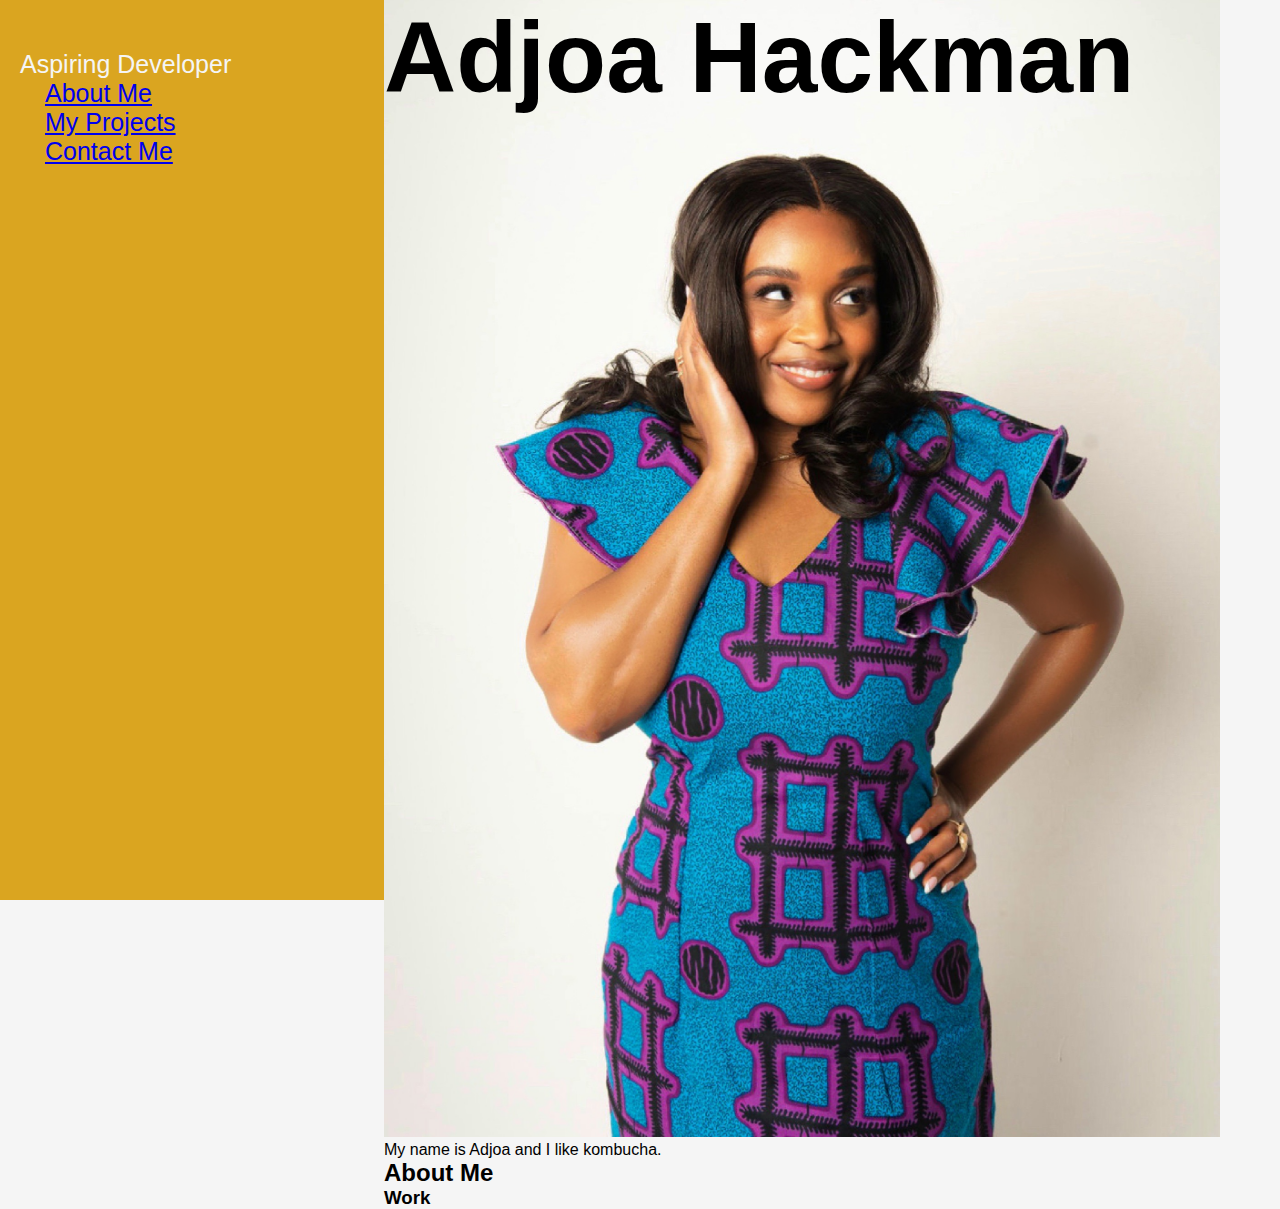
==== index.html @ 7cef0057 "draft homework portfolio" ====
<!DOCTYPE html>
<html lang="en">
<head>
    <meta charset="UTF-8">
    <meta name="viewport" content="width=device-width, initial-scale=1.0">
    <title>Adjoa's Portfolio</title>
    <link rel="stylesheet" href="./assets/styles.css"/>
</head>
<body>
    <header>
        <nav>
            <p>Aspiring Developer</p>
        <ul>
            <li><a href="#About Me">About Me</a></li>
            <li><a href="#My Projects">My Projects</a></li>
            <li><a href="#Contact Me">Contact Me</a></li>
        </ul>
        </nav>
    </header>
    
    <main>
        <section class="About-Me"> 
            <h1>
                <p class="name">Adjoa Hackman</p>
            </h1>
            <!-- <h2>About Me</h2>  -->
            <img src="./assets/2FEE48C8-8869-480A-A5DB-7E1A5E20402A.JPEG" alt="Profile Photo">
            <p> My name is Adjoa and I like kombucha.</p>
            <h2>About Me</h2>
            <h3>Work</h3>
        </section>
    </main>
    
    <footer>
        <h3></h3>
    </footer>
</body>
    </html>
---- assets/styles.css ----
* { 
    box-sizing: border-box;
    padding: 0;
    margin: 0;
    font-family: Impact, Haettenschweiler, 'Arial Narrow Bold', sans-serif;

}

body {
    background-color: whitesmoke;
    display: flex;
    color: black
}

header {
    padding: 20px;
    font-family: Impact, Haettenschweiler, 'Arial Narrow Bold', sans-serif;
    background-color: goldenrod;
    display: flex;
    flex-direction: column;
    align-items: start;
    position:fixed;
    top: 0%;
    left: 0%;
    height: 100%;
    width: 30%;
}

header h1 {
   font-size: 48px;
}

header nav {
   padding-top: 30px;
   float:right;
   font-family: Impact, Haettenschweiler, 'Arial Narrow Bold', sans-serif;
   font-size: 25px;
   color: whitesmoke;
    
}
header nav ul {
    list-style-type: none;
}

header nav ul li {
    margin-left: 25px;
    box-sizing: inherit;
    vertical-align: middle;
}

main img {
    position: center;
    width: 100%;
    z-index: 1;
}

main {
    display: flex;
    flex-direction:column;
    /* margin-left: 30%; */
    padding-left: 30%;
}

.name {
  position: absolute;
  z-index: 2;
  font-size: 100px;
}

.About-Me {
float: left;
font-family: Impact, Haettenschweiler, 'Arial Narrow Bold', sans-serif;

}


footer {
    text-align: center;
    padding: 30px;
    font-family: Impact, Haettenschweiler, 'Arial Narrow Bold', sans-serif;
    margin-bottom: auto;
}
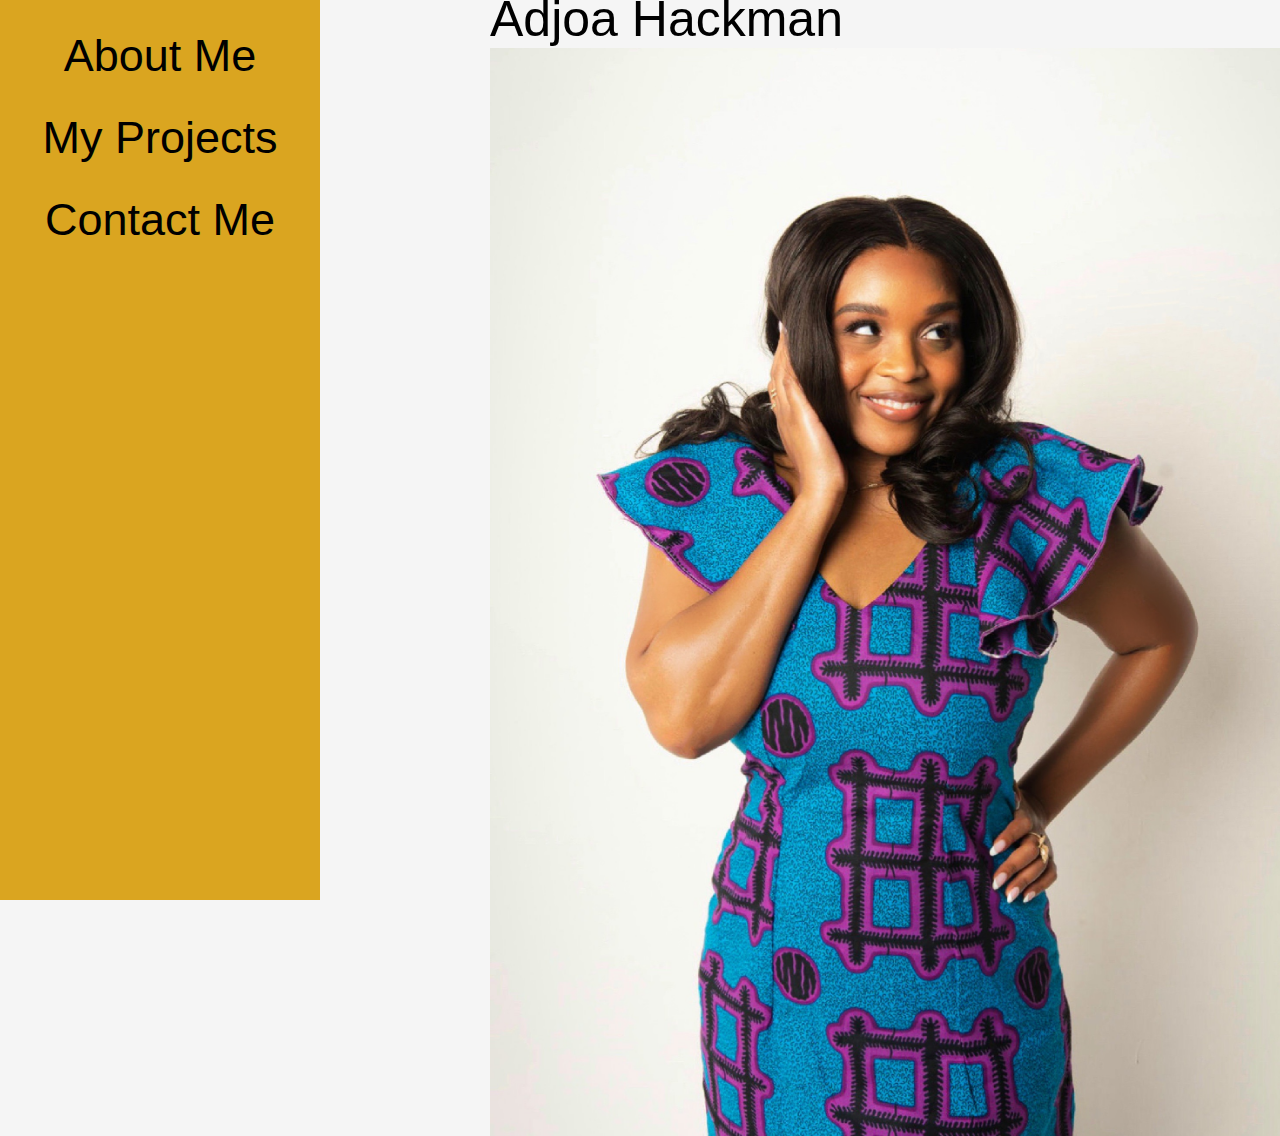
==== commit cb64cdd9: "pushing another draft of challenge 2" ====
--- a/index.html
+++ b/index.html
@@ -7,32 +7,26 @@
     <link rel="stylesheet" href="./assets/styles.css"/>
 </head>
 <body>
-    <header>
-        <nav>
-            <p>Aspiring Developer</p>
-        <ul>
-            <li><a href="#About Me">About Me</a></li>
-            <li><a href="#My Projects">My Projects</a></li>
-            <li><a href="#Contact Me">Contact Me</a></li>
-        </ul>
-        </nav>
-    </header>
+    <nav class="sidebar-nav">
+        <!-- <h1 class="sidebar"></h1> -->
+        <a href="#">About Me</a>
+        <a href="#">My Projects</a>
+        <a href="#">Contact Me</a>
+    
+    </nav>
     
     <main>
-        <section class="About-Me"> 
-            <h1>
-                <p class="name">Adjoa Hackman</p>
-            </h1>
-            <!-- <h2>About Me</h2>  -->
-            <img src="./assets/2FEE48C8-8869-480A-A5DB-7E1A5E20402A.JPEG" alt="Profile Photo">
+        <section id="Adjoa"> 
+            <p>Adjoa Hackman</p>
+            <!-- <p class="aspire">Aspiring Developer</p> -->
+            <img src="./assets/2FEE48C8-8869-480A-A5DB-7E1A5E20402A.JPEG" alt="Profile Photo" class="center-image">
+         <h1 class="About-Me"> About Me </h1> 
             <p> My name is Adjoa and I like kombucha.</p>
-            <h2>About Me</h2>
-            <h3>Work</h3>
+         <h2 class="Work"></h2>
         </section>
     </main>
-    
-    <footer>
-        <h3></h3>
+    <footer id="footer">
+        <p>Made with love and long hours by Adjoa</p>
     </footer>
 </body>
     </html>--- a/assets/styles.css
+++ b/assets/styles.css
@@ -2,81 +2,131 @@
     box-sizing: border-box;
     padding: 0;
     margin: 0;
-    font-family: Impact, Haettenschweiler, 'Arial Narrow Bold', sans-serif;
-
 }
 
 body {
     background-color: whitesmoke;
-    display: flex;
-    color: black
+    font-family: Impact, Haettenschweiler, 'Arial Narrow Bold', sans-serif;
+    color: black;
+    /* display: flex; */
+    width: 100%;
 }
 
-header {
+nav {
     padding: 20px;
-    font-family: Impact, Haettenschweiler, 'Arial Narrow Bold', sans-serif;
+    font-size: 45px;
     background-color: goldenrod;
-    display: flex;
-    flex-direction: column;
-    align-items: start;
+    /* flex-direction: column;
+    align-items: start; */
+    /* Learned this during tutoring session - aligning items from left to right and top to bottom */
     position:fixed;
+    text-align: center;
     top: 0%;
     left: 0%;
     height: 100%;
-    width: 30%;
+    width: 25%; 
+    z-index: 100  
 }
 
-header h1 {
-   font-size: 48px;
+.sidebar-nav {
+    margin: 0;
+    padding: 15px;
+    
 }
 
-header nav {
-   padding-top: 30px;
-   float:right;
-   font-family: Impact, Haettenschweiler, 'Arial Narrow Bold', sans-serif;
-   font-size: 25px;
-   color: whitesmoke;
-    
-}
-header nav ul {
+nav a {
+    /* display: block; */
+    padding: 15px;
+    text-decoration: none;
+    /* writing-mode:vertical-lr;
+    white-space: nowrap; */
+    justify-content:center;
+    display: list-item;
     list-style-type: none;
-}
-
-header nav ul li {
-    margin-left: 25px;
-    box-sizing: inherit;
-    vertical-align: middle;
-}
-
-main img {
-    position: center;
-    width: 100%;
-    z-index: 1;
-}
-
-main {
-    display: flex;
-    flex-direction:column;
-    /* margin-left: 30%; */
-    padding-left: 30%;
-}
-
-.name {
-  position: absolute;
-  z-index: 2;
-  font-size: 100px;
-}
-
-.About-Me {
-float: left;
-font-family: Impact, Haettenschweiler, 'Arial Narrow Bold', sans-serif;
+    color: black;
 
 }
 
+/* .sidebar-nav {
+    font-size: 35px;
+    font-family: Impact, Haettenschweiler, 'Arial Narrow Bold', sans-serif;
+    list-style-type:none;
+    vertical-align: middle;
+    white-space:nowrap;
+    text-align: justify;
+    box-sizing:inherit;
+    margin-left: 0px;
+    float: right;
+} */
+/* I just want to comment on how many times I went back and forth with the positioning, displays, lists, how to place the text in the way I wanted - I am literally typing this at 5am after being up for almost 24 hours. It needed to be fixed. The element that finally fixed the positioning of the text in the navigation bar was "display:list-item" */
 
-footer {
+main {
+    display: block;
+    /* flex-direction:column; */
+    margin-right: 30%;
+    /* padding-left: 30%; */
+    /* z-index: 100 */
+    /* width: 100vh; */
+}
+
+/* section {
+    margin-left: 30%;
+    text-align: center;
+
+}  */
+
+main section img {
+    position: absolute;
+    width:100%;
+    /* height: 100%; */
+    z-index: 2;
+}
+
+/* .center-image {
+    background-image: url(./2FEE48C8-8869-480A-A5DB-7E1A5E20402A.JPEG);
+    display:flex;
+    position: absolute;
+    /* background-position: center; */
+    /* z-index: index 1;
+} */ 
+
+#Adjoa {
+  position: absolute;
+  /* z-index: 1; */
+  font-size: 50px;
+  left: 500px;
+  margin: -10px;
+}
+
+/* p .aspire {
+    position:absolute;
+    left: 15px;
+    z-index: 2;
+    font-size: medium;
+} */
+
+.About-Me {
+    font-family: Impact, Haettenschweiler, 'Arial Narrow Bold', sans-serif;
+    width: 20%;
+    font-size: 40px;
+
+}
+
+/* section .About-Me h1 {
+    font-size: 60px;
+    padding-left: 50%;
+}
+
+section h2 {
+    font-size: 60px;
+}  */
+
+#footer {
     text-align: center;
     padding: 30px;
+    bottom: 0;
     font-family: Impact, Haettenschweiler, 'Arial Narrow Bold', sans-serif;
     margin-bottom: auto;
-}+    position: absolute;
+    /* clear: both; */
+} 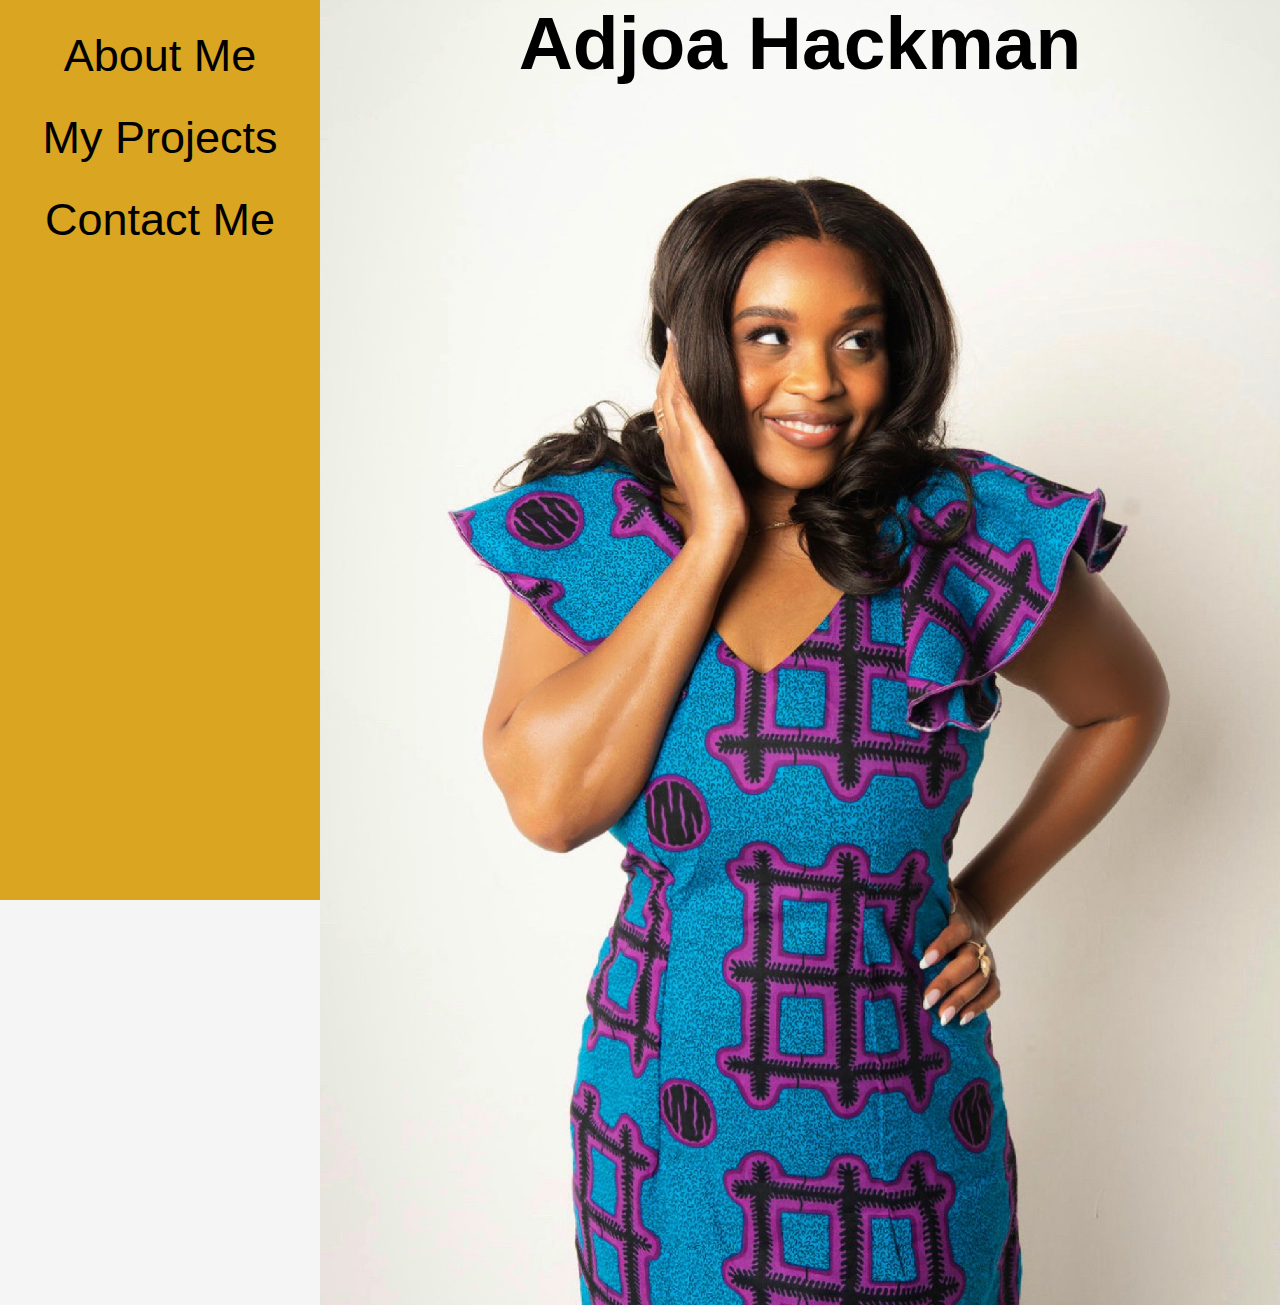
==== commit 96f02720: "pushing another draft with updates and help from amazing TA" ====
--- a/index.html
+++ b/index.html
@@ -16,14 +16,21 @@
     </nav>
     
     <main>
-        <section id="Adjoa"> 
+        <h1 id="Adjoa_header">Adjoa Hackman </h1>
+        <section id="Adjoa_image"></section>
+
+
+
+
+
+        <!-- <section id="Adjoa"> 
             <p>Adjoa Hackman</p>
-            <!-- <p class="aspire">Aspiring Developer</p> -->
+            <p class="aspire">Aspiring Developer</p>
             <img src="./assets/2FEE48C8-8869-480A-A5DB-7E1A5E20402A.JPEG" alt="Profile Photo" class="center-image">
          <h1 class="About-Me"> About Me </h1> 
             <p> My name is Adjoa and I like kombucha.</p>
          <h2 class="Work"></h2>
-        </section>
+        </section> -->
     </main>
     <footer id="footer">
         <p>Made with love and long hours by Adjoa</p>
--- a/assets/styles.css
+++ b/assets/styles.css
@@ -8,7 +8,8 @@
     background-color: whitesmoke;
     font-family: Impact, Haettenschweiler, 'Arial Narrow Bold', sans-serif;
     color: black;
-    /* display: flex; */
+    display: flex;
+    /* want to make the whole page horizontal so adding display flex to the body selector */
     width: 100%;
 }
 
@@ -61,12 +62,29 @@
 /* I just want to comment on how many times I went back and forth with the positioning, displays, lists, how to place the text in the way I wanted - I am literally typing this at 5am after being up for almost 24 hours. It needed to be fixed. The element that finally fixed the positioning of the text in the navigation bar was "display:list-item" */
 
 main {
-    display: block;
-    /* flex-direction:column; */
-    margin-right: 30%;
+    display: flex;
+    flex-direction:column;
+    margin-left: 25%;
+    align-items: center; 
+    /* we changed this the flex direction to colummn and aligning items in center because we want to view the image I will add horizontilly  */
     /* padding-left: 30%; */
     /* z-index: 100 */
-    /* width: 100vh; */
+    width: 100%;
+    position: relative;
+}
+
+#Adjoa_header {
+    position:absolute;
+    color: black;
+    font-size: 75px;
+}
+
+#Adjoa_image {
+    background-image: url("./2FEE48C8-8869-480A-A5DB-7E1A5E20402A.JPEG");
+    width: 100%;
+    height: auto;
+    aspect-ratio: 1838/2499;
+    background-size: cover;
 }
 
 /* section {
@@ -75,12 +93,12 @@
 
 }  */
 
-main section img {
+/* main section img {
     position: absolute;
     width:100%;
-    /* height: 100%; */
+    height: 100%;
     z-index: 2;
-}
+} */
 
 /* .center-image {
     background-image: url(./2FEE48C8-8869-480A-A5DB-7E1A5E20402A.JPEG);
@@ -90,13 +108,13 @@
     /* z-index: index 1;
 } */ 
 
-#Adjoa {
+/* #Adjoa {
   position: absolute;
-  /* z-index: 1; */
+  z-index: 1;
   font-size: 50px;
   left: 500px;
   margin: -10px;
-}
+} */
 
 /* p .aspire {
     position:absolute;
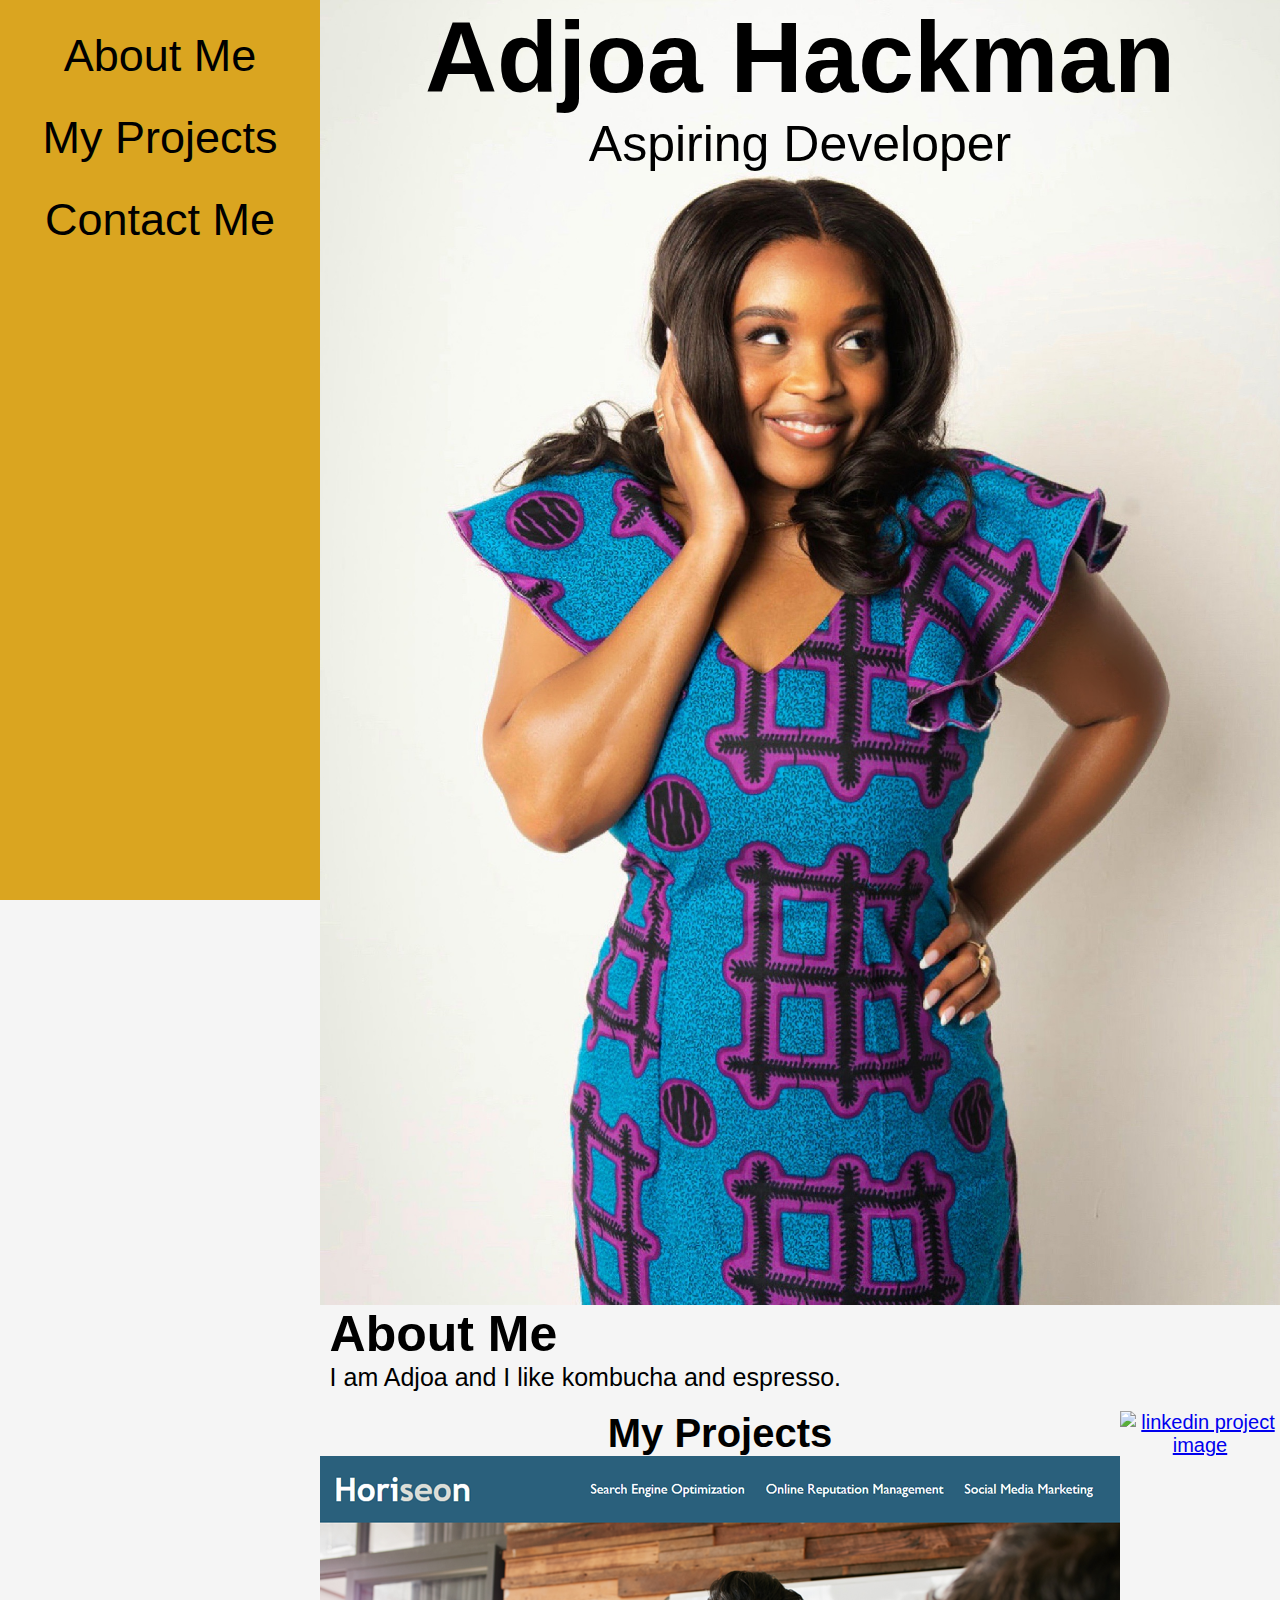
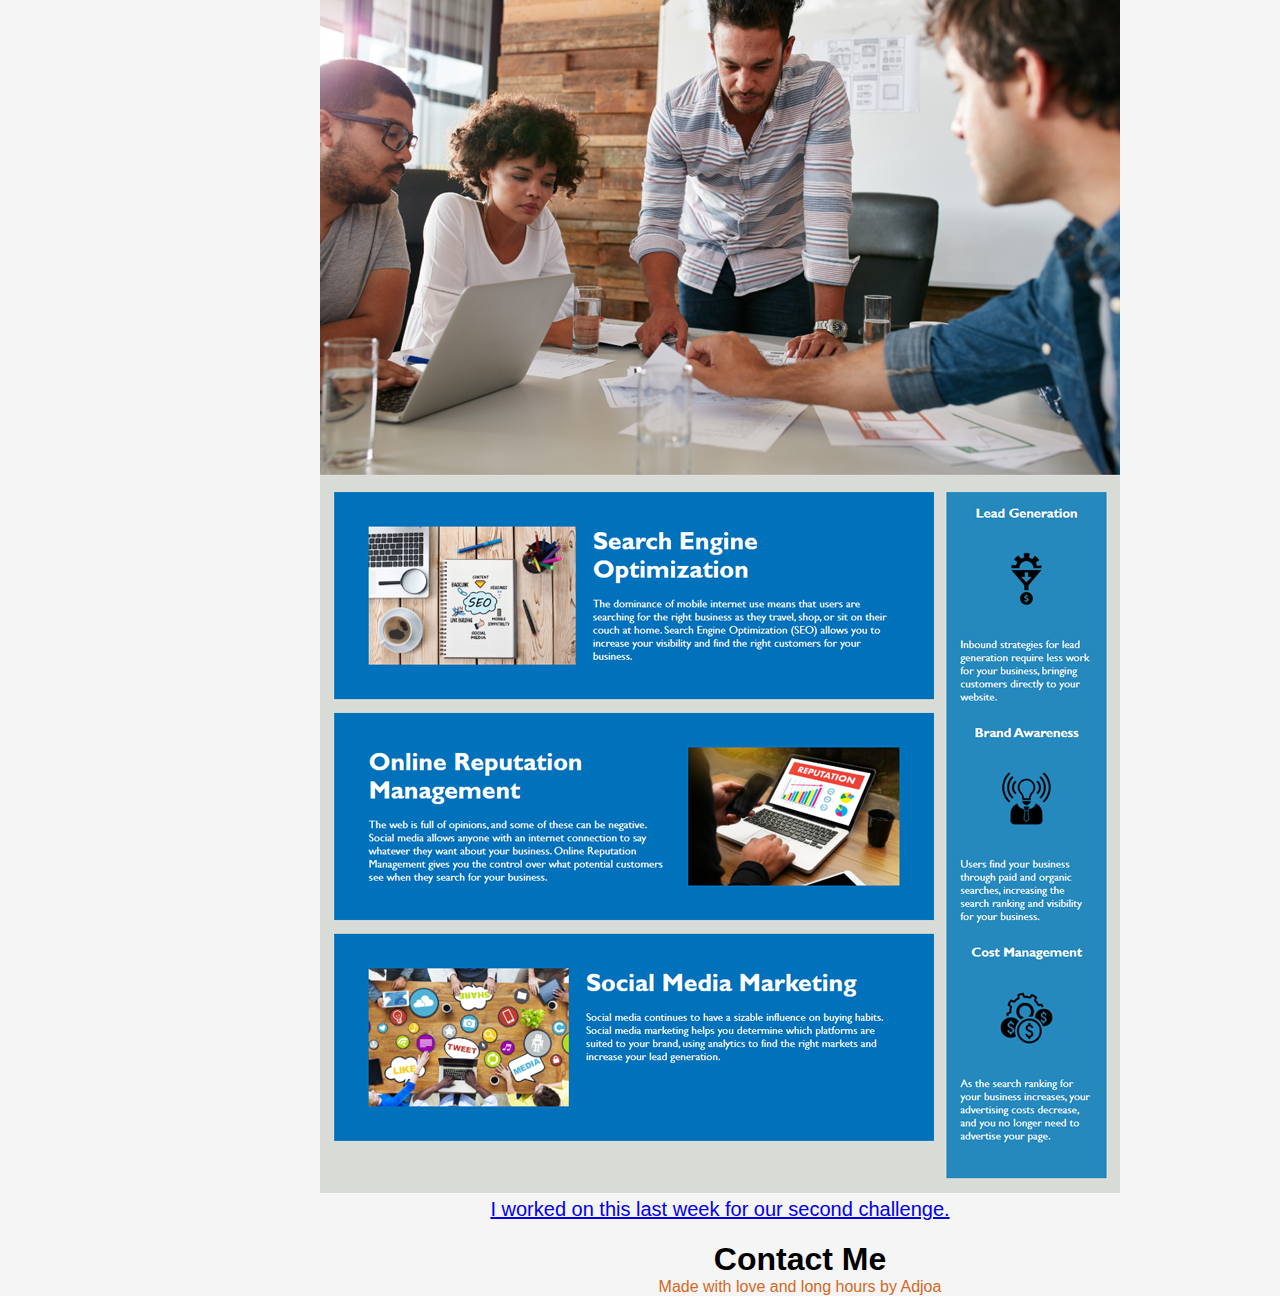
==== commit 2b360822: "pushing another draft with more changes" ====
--- a/index.html
+++ b/index.html
@@ -9,21 +9,43 @@
 <body>
     <nav class="sidebar-nav">
         <!-- <h1 class="sidebar"></h1> -->
-        <a href="#">About Me</a>
-        <a href="#">My Projects</a>
-        <a href="#">Contact Me</a>
+        <a href="#About-Me">About Me</a>
+        <a href="#My-Projects">My Projects</a>
+        <a href="#Contact-Me">Contact Me</a>
     
     </nav>
     
     <main>
-        <h1 id="Adjoa_header">Adjoa Hackman </h1>
-        <section id="Adjoa_image"></section>
+        <div id="Adjoa_header">
+            <h1>Adjoa Hackman </h1>
+            <p>Aspiring Developer</p>
+        </div>
+        <section id="Adjoa_image" alt="Profile image"></section>
+
+        <section id="About-Me">
+            <h1>About Me</h1>
+            <p>I am Adjoa and I like kombucha and espresso.</p>
+        </section>
+
+        <section id="My-Projects" class="grid-images">
+            <div>
+            <h1>My Projects</h1>
+            <figure>
+            <a href=" https://adjoahackman.github.io/hmtl-css-refactoring-project-1" target="_blank"><img src="./assets/01-html-css-git-homework-demo-image.png" alt="Horiseon Project"><figcaption>I worked on this last week for our second challenge.<figcaption> </a> 
+            </figure>
+            </div>
 
 
+            <a id="linkedin-skills" href="./assets/1618352867835.gif" alt="gif of one of my linkedin projects"><img src="./assets/1618352867835.gif" alt="linkedin project image"></a>
+        </section>
+
+        <section id="Contact-Me">
+            <h1>Contact Me</h1>
+            
 
 
-
-        <!-- <section id="Adjoa"> 
+        </section>
+         <!-- <section id="Adjoa"> 
             <p>Adjoa Hackman</p>
             <p class="aspire">Aspiring Developer</p>
             <img src="./assets/2FEE48C8-8869-480A-A5DB-7E1A5E20402A.JPEG" alt="Profile Photo" class="center-image">
@@ -31,9 +53,9 @@
             <p> My name is Adjoa and I like kombucha.</p>
          <h2 class="Work"></h2>
         </section> -->
+         <footer id="footer">
+            <p>Made with love and long hours by Adjoa</p>
+        </footer>
     </main>
-    <footer id="footer">
-        <p>Made with love and long hours by Adjoa</p>
-    </footer>
 </body>
     </html>--- a/assets/styles.css
+++ b/assets/styles.css
@@ -76,14 +76,15 @@
 #Adjoa_header {
     position:absolute;
     color: black;
-    font-size: 75px;
+    font-size: 50px;
+    text-align: center;
 }
 
 #Adjoa_image {
     background-image: url("./2FEE48C8-8869-480A-A5DB-7E1A5E20402A.JPEG");
     width: 100%;
     height: auto;
-    aspect-ratio: 1838/2499;
+    aspect-ratio: 1838/2499; 
     background-size: cover;
 }
 
@@ -123,13 +124,36 @@
     font-size: medium;
 } */
 
-.About-Me {
+#About-Me {
     font-family: Impact, Haettenschweiler, 'Arial Narrow Bold', sans-serif;
-    width: 20%;
-    font-size: 40px;
-
+    width: 100%;
+    font-size: 25px;
+    margin-bottom: 2%;
+    margin-left: 2%;
 }
 
+#My-Projects {
+    font-family: Impact, Haettenschweiler, 'Arial Narrow Bold', sans-serif;
+    width: 100%;
+    font-size: 20px;
+    margin-bottom: 2%;
+    text-align: center;
+    
+}
+
+section caption {
+    text-align: left;
+    position: relative;
+}
+/* .grid-images {
+    display: table;
+    grid-template-columns:auto auto;
+    justify-content: space-evenly;
+    align-content:start;
+    --num-cols:2;
+    
+    
+} */
 /* section .About-Me h1 {
     font-size: 60px;
     padding-left: 50%;
@@ -139,12 +163,25 @@
     font-size: 60px;
 }  */
 
+.grid-images {
+    margin-left: 2%;
+    margin-right: 2%;
+    display:flex;
+    justify-content: space-evenly;
+    align-content: space-between;
+    /* grid-template-columns:auto auto;
+    column-gap: 20px; */
+    width: 50%;
+    height: 50%;
+    
+}
 #footer {
     text-align: center;
-    padding: 30px;
+    /* padding: 30px; */
     bottom: 0;
     font-family: Impact, Haettenschweiler, 'Arial Narrow Bold', sans-serif;
     margin-bottom: auto;
-    position: absolute;
+    position: relative;
+    color: chocolate;
     /* clear: both; */
 } 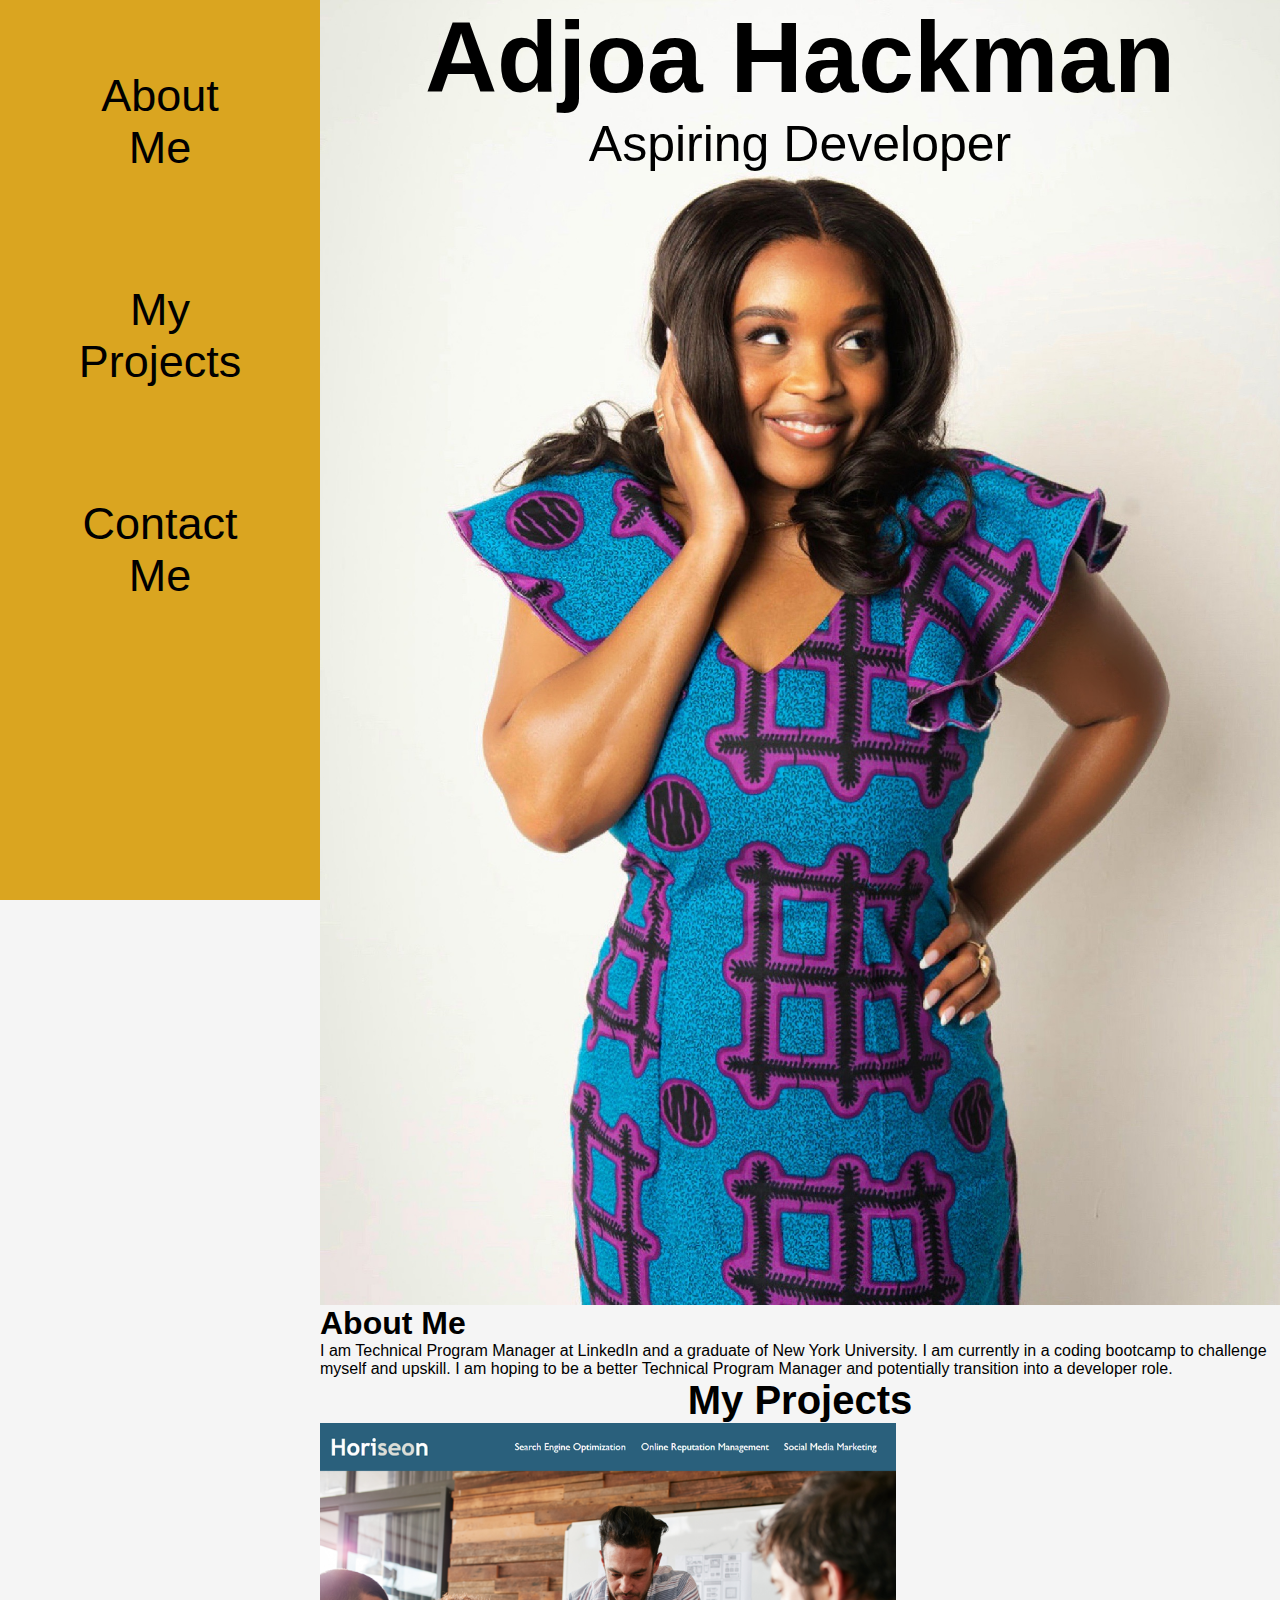
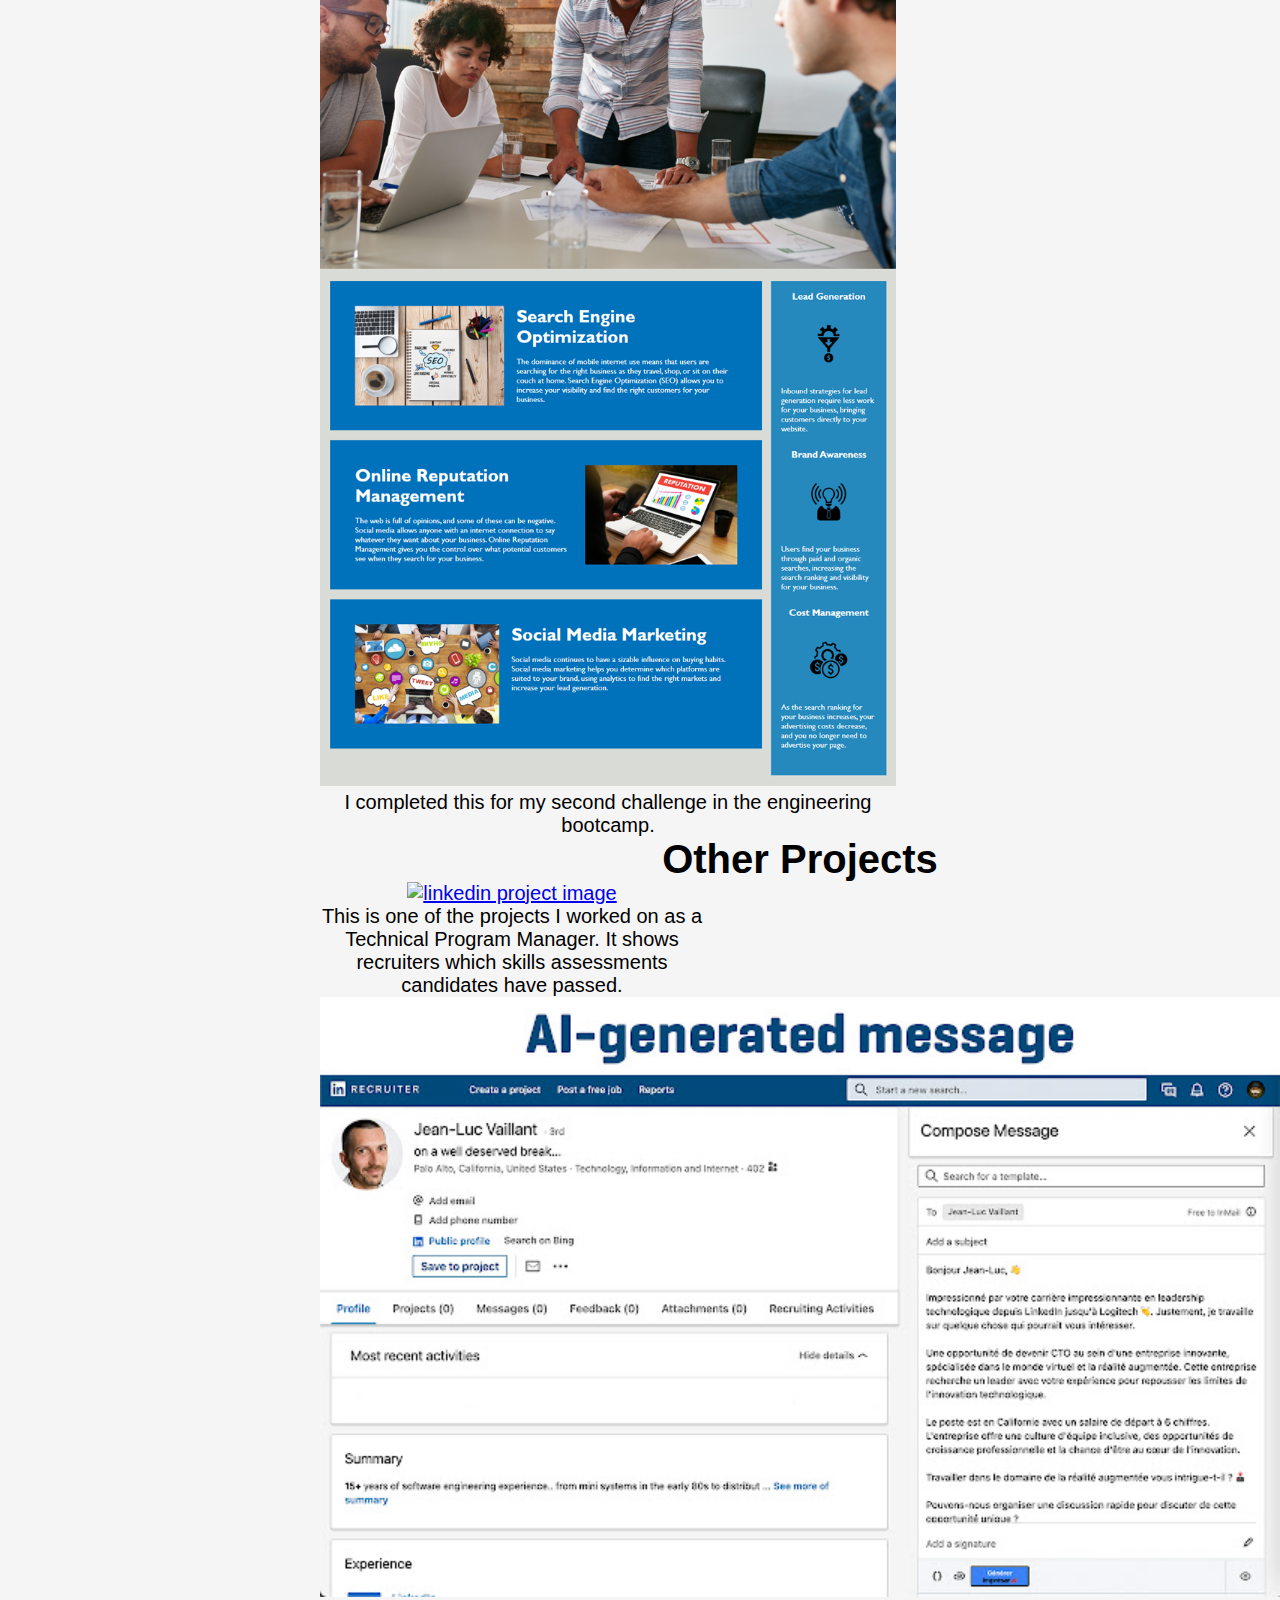
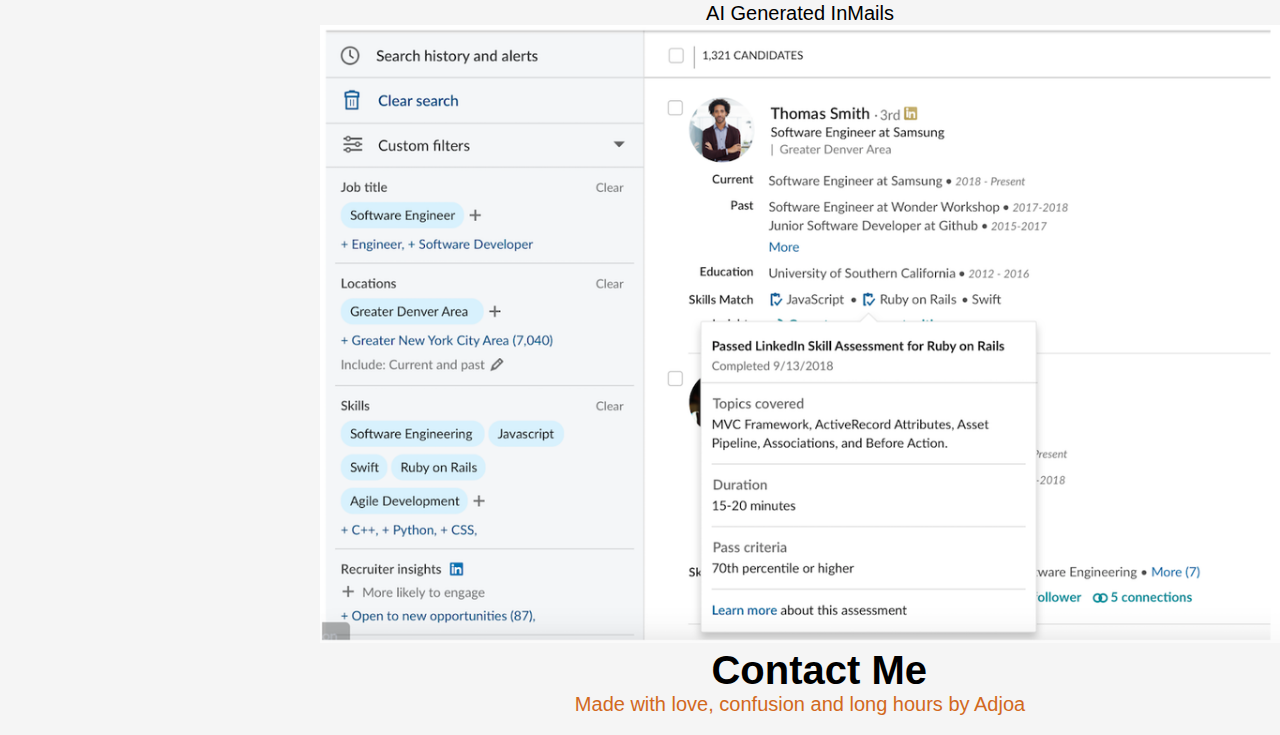
==== commit a90edbcd: "pushing assignment" ====
--- a/index.html
+++ b/index.html
@@ -18,33 +18,49 @@
     <main>
         <div id="Adjoa_header">
             <h1>Adjoa Hackman </h1>
-            <p>Aspiring Developer</p>
+                <p>Aspiring Developer</p>
         </div>
         <section id="Adjoa_image" alt="Profile image"></section>
 
         <section id="About-Me">
             <h1>About Me</h1>
-            <p>I am Adjoa and I like kombucha and espresso.</p>
+                <p>I am Technical Program Manager at LinkedIn and a graduate of New York University. I am currently in a coding bootcamp to challenge myself and upskill. I am hoping to be a better Technical Program Manager and potentially transition into a developer role.</p>
         </section>
 
-        <section id="My-Projects" class="grid-images">
-            <div>
+        <section id="My-Projects">
             <h1>My Projects</h1>
-            <figure>
-            <a href=" https://adjoahackman.github.io/hmtl-css-refactoring-project-1" target="_blank"><img src="./assets/01-html-css-git-homework-demo-image.png" alt="Horiseon Project"><figcaption>I worked on this last week for our second challenge.<figcaption> </a> 
-            </figure>
+            <div id="main_projects">
+                <div id="Horiseon">
+                    <a href=" https://adjoahackman.github.io/hmtl-css-refactoring-project-1" target="_blank">
+                        <img src="./assets/01-html-css-git-homework-demo-image.png" alt="Horiseon Project">
+                    </a> 
+                    <p>I completed this for my second challenge in the engineering bootcamp.</p>
+                </div>
             </div>
-
-
-            <a id="linkedin-skills" href="./assets/1618352867835.gif" alt="gif of one of my linkedin projects"><img src="./assets/1618352867835.gif" alt="linkedin project image"></a>
+            <h1>Other Projects</h1>
+                <div id="linkedin-skills">
+                    <a href="./assets/1618352867835.gif" alt="gif of one of my linkedin projects">
+                    <img src="./assets/1618352867835.gif" alt="linkedin project image">
+                    </a>
+                        <p>This is one of the projects I worked on as a Technical Program Manager. It shows recruiters which skills assessments candidates have passed.</p>
+                </div>
+                <div id="other_projects">
+                <div class="other_projects" id="ai-inmail">
+                    <a href="./assets/aigen.jpeg" alt="picture of AI Generated InMails">
+                        <img src="./assets/aigen.jpeg" alt="AI Generated inmails"></a>
+                    <p>AI Generated InMails</p>
+                </div>
+                <div class="other_projects" id="skills-assessment">
+                    <a href="./assets/1700687608984.png" alt="picture of Skills Assessment in Recruiter">
+                        <img src="./assets/1700687608984.png" alt="skills assessment">
+                    </a>
+                </div>
+                </div>
+       
+        <section id="Contact-Me">
+            <h1>Contact Me</h1>
         </section>
 
-        <section id="Contact-Me">
-            <h1>Contact Me</h1>
-            
-
-
-        </section>
          <!-- <section id="Adjoa"> 
             <p>Adjoa Hackman</p>
             <p class="aspire">Aspiring Developer</p>
@@ -53,8 +69,9 @@
             <p> My name is Adjoa and I like kombucha.</p>
          <h2 class="Work"></h2>
         </section> -->
+
          <footer id="footer">
-            <p>Made with love and long hours by Adjoa</p>
+            <p>Made with love, confusion and long hours by Adjoa</p>
         </footer>
     </main>
 </body>
--- a/assets/styles.css
+++ b/assets/styles.css
@@ -19,7 +19,7 @@
     background-color: goldenrod;
     /* flex-direction: column;
     align-items: start; */
-    /* Learned this during tutoring session - aligning items from left to right and top to bottom */
+    /* Learned this during a tutoring session - aligning items from left to right and top to bottom */
     position:fixed;
     text-align: center;
     top: 0%;
@@ -28,6 +28,7 @@
     width: 25%; 
     z-index: 100  
 }
+/* I added the z-index because this is something a co-worker taught me. I asked how to put my name and the aspiring developer in on top of the image of myself.  */
 
 .sidebar-nav {
     margin: 0;
@@ -37,7 +38,7 @@
 
 nav a {
     /* display: block; */
-    padding: 15px;
+    padding: 55px;
     text-decoration: none;
     /* writing-mode:vertical-lr;
     white-space: nowrap; */
@@ -68,8 +69,8 @@
     align-items: center; 
     /* we changed this the flex direction to colummn and aligning items in center because we want to view the image I will add horizontilly  */
     /* padding-left: 30%; */
-    /* z-index: 100 */
-    width: 100%;
+    /* z-index: 100*/
+    max-width:75vw;
     position: relative;
 }
 
@@ -82,7 +83,7 @@
 
 #Adjoa_image {
     background-image: url("./2FEE48C8-8869-480A-A5DB-7E1A5E20402A.JPEG");
-    width: 100%;
+    width: 75vw;
     height: auto;
     aspect-ratio: 1838/2499; 
     background-size: cover;
@@ -124,7 +125,7 @@
     font-size: medium;
 } */
 
-#About-Me {
+#About_Me {
     font-family: Impact, Haettenschweiler, 'Arial Narrow Bold', sans-serif;
     width: 100%;
     font-size: 25px;
@@ -132,19 +133,61 @@
     margin-left: 2%;
 }
 
+/* main section h1 p {
+    font-size: 20px;
+    margin-left: 20%;
+    margin-bottom: 5%;
+    width: 100%;
+    padding: 3%;
+} */
+
+img {
+    width: 100%;
+    height: auto;
+}
+
 #My-Projects {
     font-family: Impact, Haettenschweiler, 'Arial Narrow Bold', sans-serif;
     width: 100%;
     font-size: 20px;
     margin-bottom: 2%;
     text-align: center;
-    
-}
-
-section caption {
+}
+
+#main-projects {
+    max-width: 75vw;
+    display: flex;
+}
+
+#Horiseon {
+    max-width: 60%;
+}
+
+#linkedin-skills {
+    max-width: 40%;
+}
+
+#linkedin-skills img {
+    width: 100%;
+    height: auto;
+}
+
+#other-projects {
+    display: flex;
+    flex-wrap: wrap;
+    width: 100%;
+}
+
+.other-projects {
+    width: 48%;
+    height: auto;
+}
+
+/* section p {
     text-align: left;
     position: relative;
-}
+} */
+
 /* .grid-images {
     display: table;
     grid-template-columns:auto auto;
@@ -163,18 +206,32 @@
     font-size: 60px;
 }  */
 
-.grid-images {
+/* .grid-images {
     margin-left: 2%;
     margin-right: 2%;
     display:flex;
+    flex-wrap: wrap;
     justify-content: space-evenly;
     align-content: space-between;
-    /* grid-template-columns:auto auto;
-    column-gap: 20px; */
-    width: 50%;
-    height: 50%;
-    
-}
+    grid-template-columns:auto auto;
+    column-gap: 20px;
+    width: 100%;
+    height: .5%;
+}
+
+#linkedin-skills {
+    float: right;
+} */
+
+#Contact-Me {
+    display: flex;
+    margin-left: 2%;
+    /* margin-bottom: 50%; */
+    width: 100%;
+    flex-direction: column;
+    justify-content: center;
+}
+
 #footer {
     text-align: center;
     /* padding: 30px; */
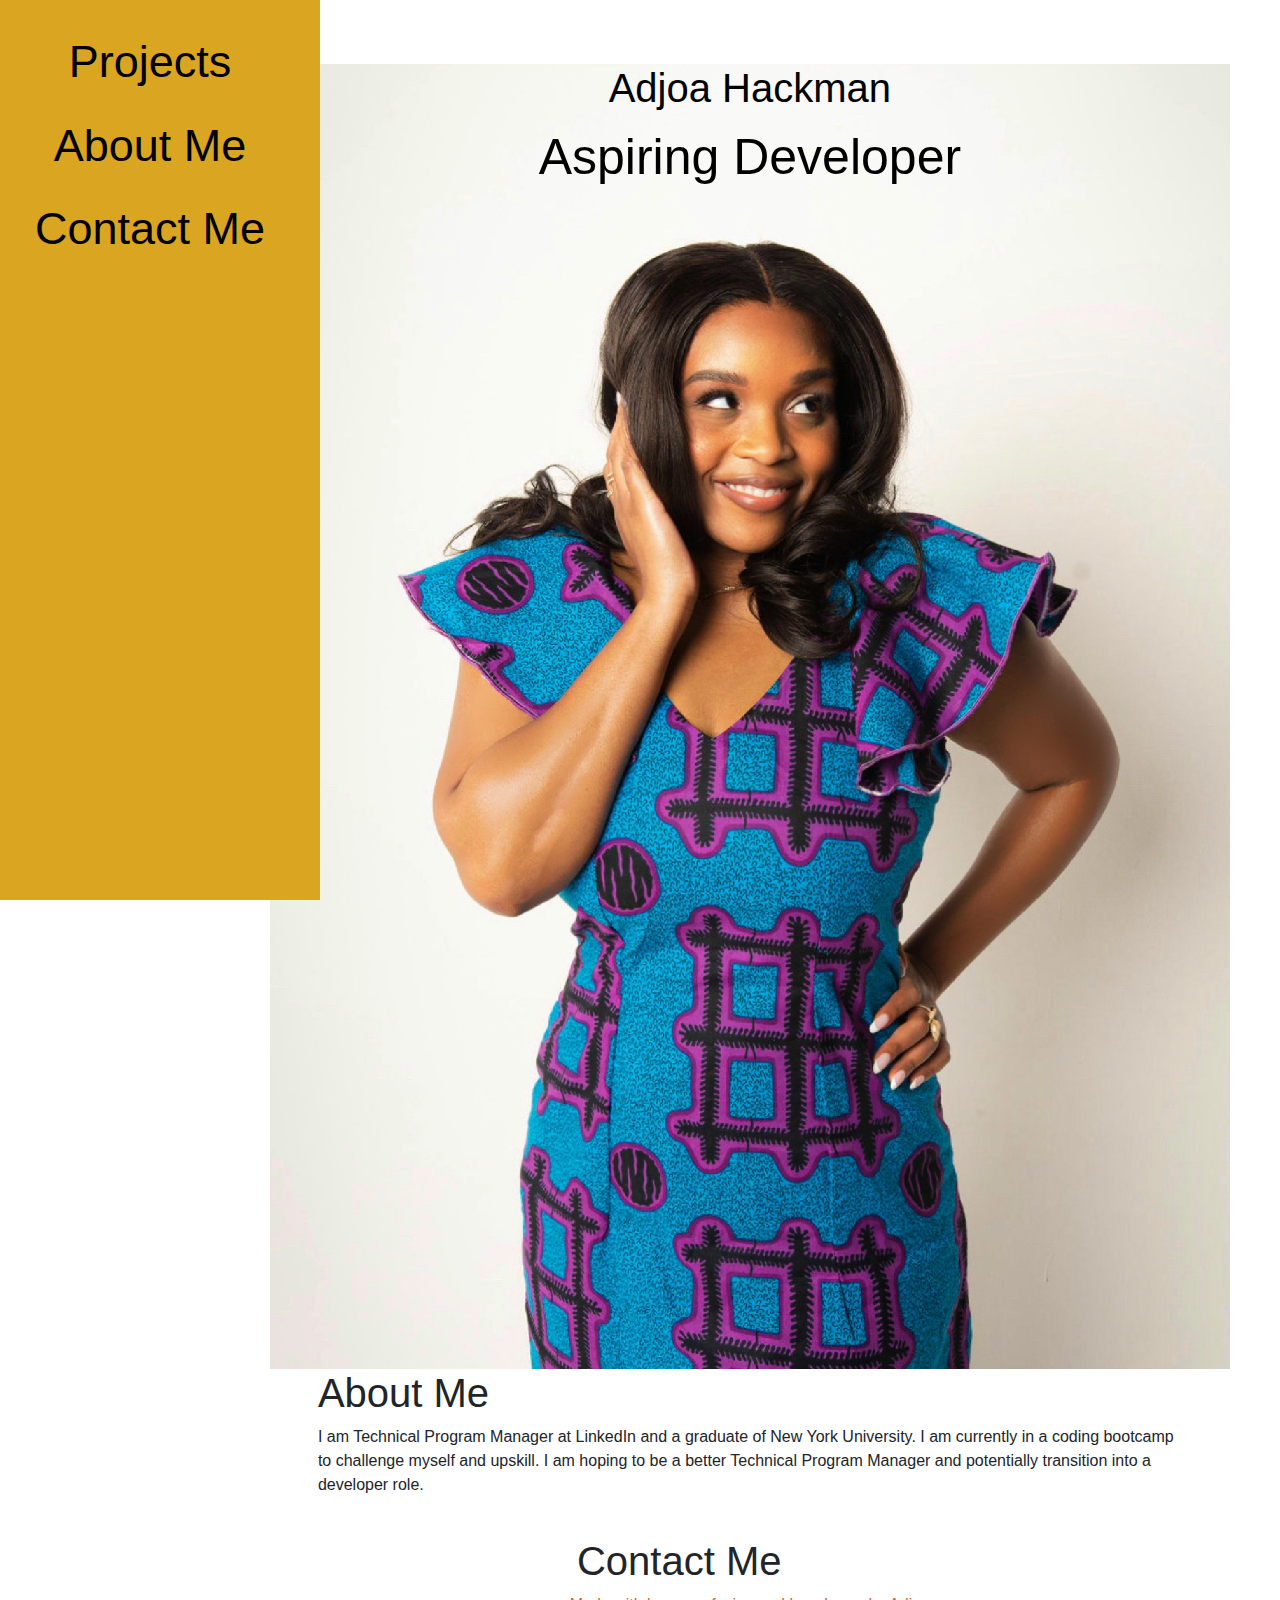
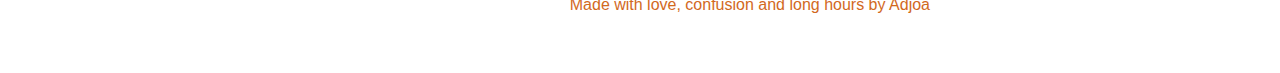
==== commit 297c43c3: "pushing a bunch of changes so I can make a project page and update my portfolio" ====
--- a/index.html
+++ b/index.html
@@ -5,17 +5,23 @@
     <meta name="viewport" content="width=device-width, initial-scale=1.0">
     <title>Adjoa's Portfolio</title>
     <link rel="stylesheet" href="./assets/styles.css"/>
+    <link rel="stylesheet" href="https://cdn.jsdelivr.net/npm/bootstrap@4.6.2/dist/css/bootstrap.min.css">
 </head>
 <body>
-    <nav class="sidebar-nav">
+    <!-- <nav class="sidebar-nav">
         <!-- <h1 class="sidebar"></h1> -->
         <a href="#About-Me">About Me</a>
         <a href="#My-Projects">My Projects</a>
         <a href="#Contact-Me">Contact Me</a>
-    
-    </nav>
-    
-    <main>
+    </nav> -->
+
+    <nav class="nav flex-column">
+        <a class="nav-link active" aria-current="page" href="#">Projects</a>
+        <a class="nav-link" href="#">About Me</a>
+        <a class="nav-link" href="#">Contact Me</a>
+      </nav>
+
+    <main class="page d-flex p-5 m-3">
         <div id="Adjoa_header">
             <h1>Adjoa Hackman </h1>
                 <p>Aspiring Developer</p>
@@ -28,23 +34,18 @@
         </section>
 
         <section id="My-Projects">
-            <h1>My Projects</h1>
-            <div id="main_projects">
-                <div id="Horiseon">
-                    <a href=" https://adjoahackman.github.io/hmtl-css-refactoring-project-1" target="_blank">
-                        <img src="./assets/01-html-css-git-homework-demo-image.png" alt="Horiseon Project">
-                    </a> 
-                    <p>I completed this for my second challenge in the engineering bootcamp.</p>
+            <div class="first h-25 w-50 inline-block">
+                    <a href="/index2.html" target="_blank"></a> 
                 </div>
             </div>
-            <h1>Other Projects</h1>
+            <!-- <h1>Other Projects</h1>
                 <div id="linkedin-skills">
                     <a href="./assets/1618352867835.gif" alt="gif of one of my linkedin projects">
                     <img src="./assets/1618352867835.gif" alt="linkedin project image">
                     </a>
                         <p>This is one of the projects I worked on as a Technical Program Manager. It shows recruiters which skills assessments candidates have passed.</p>
-                </div>
-                <div id="other_projects">
+                </div> -->
+                <!-- <div id="other_projects">
                 <div class="other_projects" id="ai-inmail">
                     <a href="./assets/aigen.jpeg" alt="picture of AI Generated InMails">
                         <img src="./assets/aigen.jpeg" alt="AI Generated inmails"></a>
@@ -55,20 +56,11 @@
                         <img src="./assets/1700687608984.png" alt="skills assessment">
                     </a>
                 </div>
-                </div>
+                </div> -->
        
         <section id="Contact-Me">
             <h1>Contact Me</h1>
         </section>
-
-         <!-- <section id="Adjoa"> 
-            <p>Adjoa Hackman</p>
-            <p class="aspire">Aspiring Developer</p>
-            <img src="./assets/2FEE48C8-8869-480A-A5DB-7E1A5E20402A.JPEG" alt="Profile Photo" class="center-image">
-         <h1 class="About-Me"> About Me </h1> 
-            <p> My name is Adjoa and I like kombucha.</p>
-         <h2 class="Work"></h2>
-        </section> -->
 
          <footer id="footer">
             <p>Made with love, confusion and long hours by Adjoa</p>
--- a/assets/styles.css
+++ b/assets/styles.css
@@ -141,12 +141,12 @@
     padding: 3%;
 } */
 
-img {
-    width: 100%;
-    height: auto;
-}
-
-#My-Projects {
+/* img {
+    width: 100%;
+    height: auto;
+} */
+
+/* #My-Projects {
     font-family: Impact, Haettenschweiler, 'Arial Narrow Bold', sans-serif;
     width: 100%;
     font-size: 20px;
@@ -181,7 +181,7 @@
 .other-projects {
     width: 48%;
     height: auto;
-}
+} */
 
 /* section p {
     text-align: left;
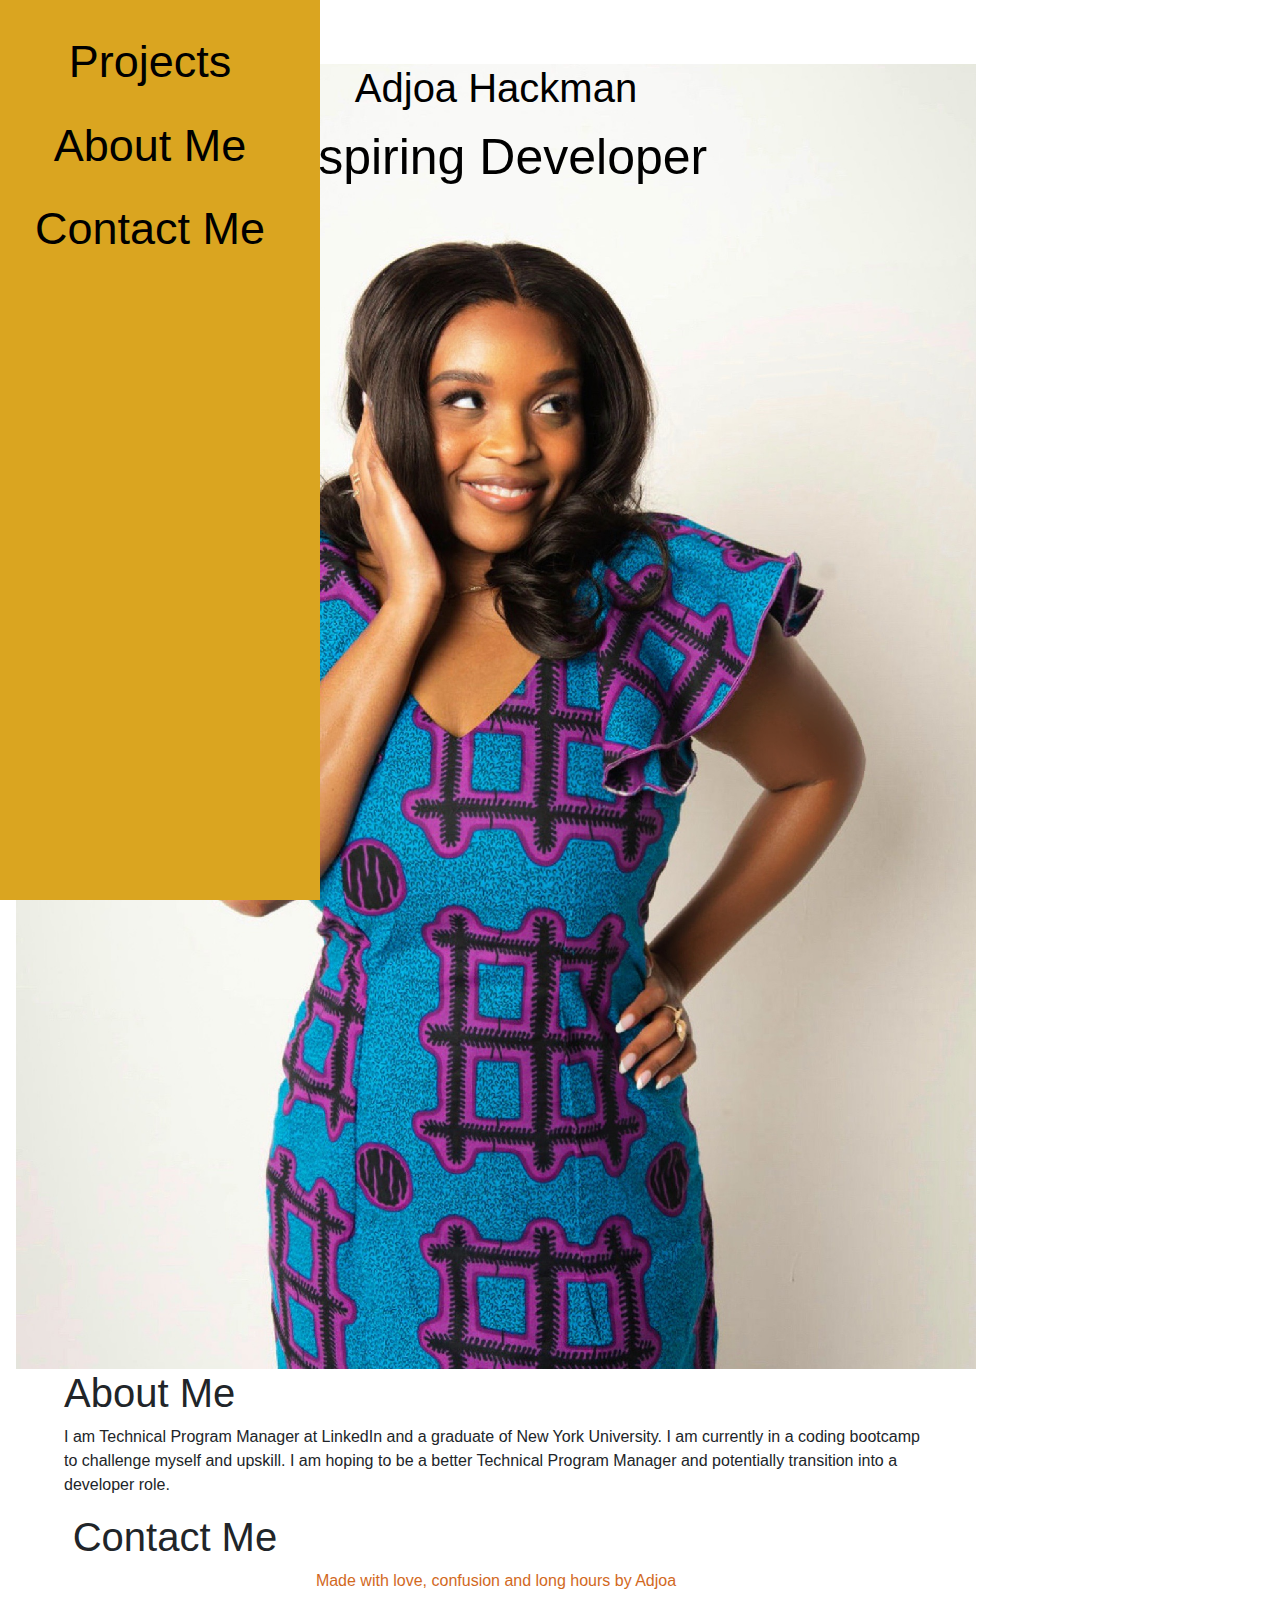
==== commit 0b5f9546: "editing my portfolio" ====
--- a/index.html
+++ b/index.html
@@ -8,15 +8,8 @@
     <link rel="stylesheet" href="https://cdn.jsdelivr.net/npm/bootstrap@4.6.2/dist/css/bootstrap.min.css">
 </head>
 <body>
-    <!-- <nav class="sidebar-nav">
-        <!-- <h1 class="sidebar"></h1> -->
-        <a href="#About-Me">About Me</a>
-        <a href="#My-Projects">My Projects</a>
-        <a href="#Contact-Me">Contact Me</a>
-    </nav> -->
-
     <nav class="nav flex-column">
-        <a class="nav-link active" aria-current="page" href="#">Projects</a>
+        <a class="nav-link active" aria-current="page" href="./ProjectPage.html" target="_blank">Projects</a>
         <a class="nav-link" href="#">About Me</a>
         <a class="nav-link" href="#">Contact Me</a>
       </nav>
@@ -32,32 +25,6 @@
             <h1>About Me</h1>
                 <p>I am Technical Program Manager at LinkedIn and a graduate of New York University. I am currently in a coding bootcamp to challenge myself and upskill. I am hoping to be a better Technical Program Manager and potentially transition into a developer role.</p>
         </section>
-
-        <section id="My-Projects">
-            <div class="first h-25 w-50 inline-block">
-                    <a href="/index2.html" target="_blank"></a> 
-                </div>
-            </div>
-            <!-- <h1>Other Projects</h1>
-                <div id="linkedin-skills">
-                    <a href="./assets/1618352867835.gif" alt="gif of one of my linkedin projects">
-                    <img src="./assets/1618352867835.gif" alt="linkedin project image">
-                    </a>
-                        <p>This is one of the projects I worked on as a Technical Program Manager. It shows recruiters which skills assessments candidates have passed.</p>
-                </div> -->
-                <!-- <div id="other_projects">
-                <div class="other_projects" id="ai-inmail">
-                    <a href="./assets/aigen.jpeg" alt="picture of AI Generated InMails">
-                        <img src="./assets/aigen.jpeg" alt="AI Generated inmails"></a>
-                    <p>AI Generated InMails</p>
-                </div>
-                <div class="other_projects" id="skills-assessment">
-                    <a href="./assets/1700687608984.png" alt="picture of Skills Assessment in Recruiter">
-                        <img src="./assets/1700687608984.png" alt="skills assessment">
-                    </a>
-                </div>
-                </div> -->
-       
         <section id="Contact-Me">
             <h1>Contact Me</h1>
         </section>
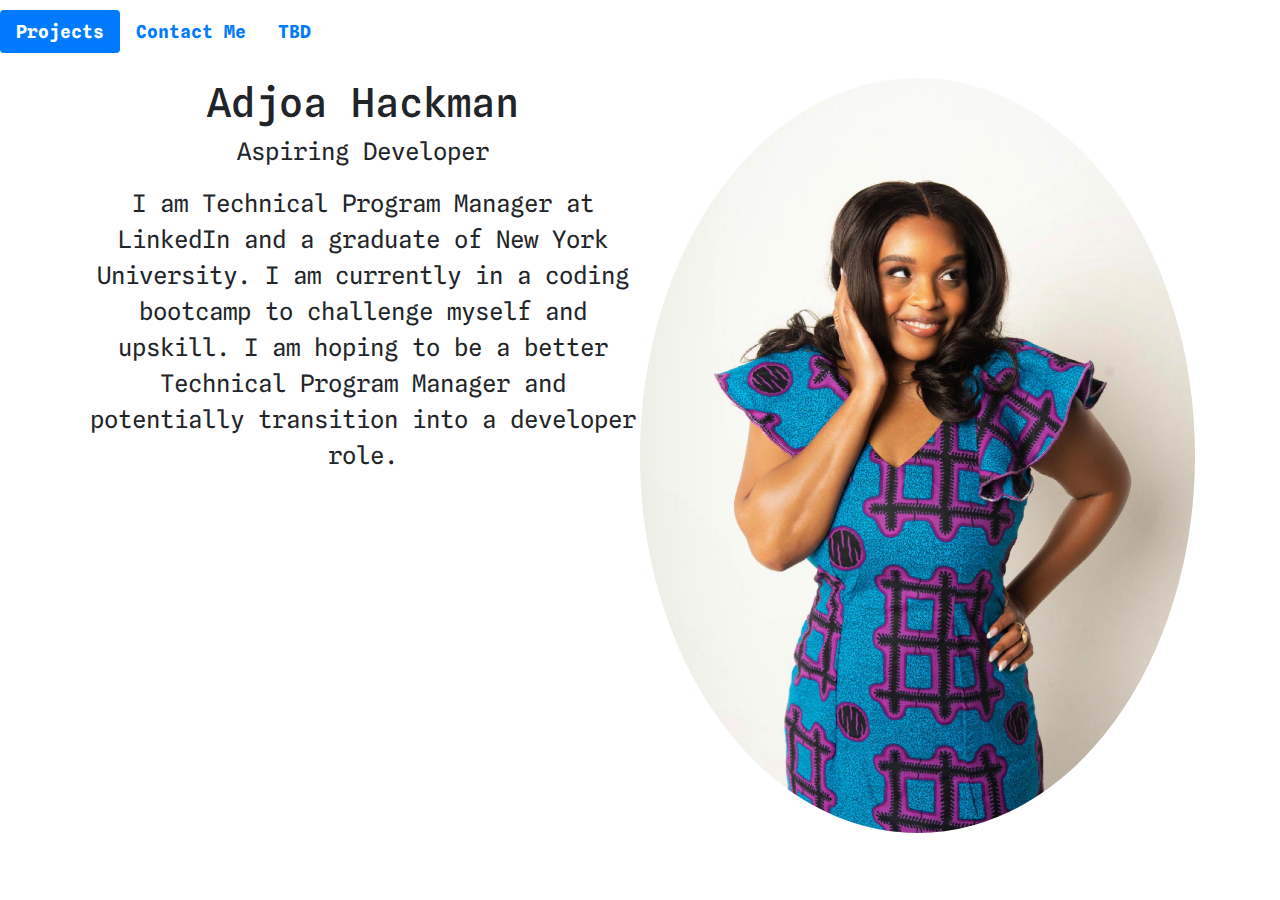
==== commit 1ed59688: "continuing to improve my portolio and add my first project" ====
--- a/index.html
+++ b/index.html
@@ -1,37 +1,40 @@
 <!DOCTYPE html>
 <html lang="en">
+
 <head>
     <meta charset="UTF-8">
     <meta name="viewport" content="width=device-width, initial-scale=1.0">
     <title>Adjoa's Portfolio</title>
-    <link rel="stylesheet" href="./assets/styles.css"/>
+    <link rel="stylesheet" href="./assets/styles.css" />
     <link rel="stylesheet" href="https://cdn.jsdelivr.net/npm/bootstrap@4.6.2/dist/css/bootstrap.min.css">
+    <link rel="preconnect" href="https://fonts.googleapis.com">
+    <link rel="preconnect" href="https://fonts.gstatic.com" crossorigin>
+    <link
+        href="https://fonts.googleapis.com/css2?family=JetBrains+Mono:ital,wght@0,100..800;1,100..800&family=Spline+Sans+Mono:ital,wght@0,300..700;1,300..700&display=swap"
+        rel="stylesheet">
 </head>
+
+<nav class="nav nav-pills flex-column flex-sm-row fixed-center">
+    <a class="lex-sm-fill text-md-center nav-link active" aria-current="page" href="./ProjectPage.html">Projects</a>
+    <a class="lex-sm-fill text-md-center nav-link" href="www.linkedin.com/in/adjoa-hackman-37102050"
+        target="blank">Contact Me</a>
+    <a class="lex-sm-fill text-md-center nav-link" href="#">TBD</a>
+</nav>
+
 <body>
-    <nav class="nav flex-column">
-        <a class="nav-link active" aria-current="page" href="./ProjectPage.html" target="_blank">Projects</a>
-        <a class="nav-link" href="#">About Me</a>
-        <a class="nav-link" href="#">Contact Me</a>
-      </nav>
-
-    <main class="page d-flex p-5 m-3">
-        <div id="Adjoa_header">
+    <main class="container fixed-center">
+        <div>
+            <img src="./assets/2FEE48C8-8869-480A-A5DB-7E1A5E20402A.JPEG" alt="Profile Picture" style="float:right">
+        </div>
+        <div class="Intro">
             <h1>Adjoa Hackman </h1>
-                <p>Aspiring Developer</p>
+            <p>Aspiring Developer</p>
+            <p>I am Technical Program Manager at LinkedIn and a graduate of New York University. I am currently in a
+                coding bootcamp to challenge myself and upskill. I am hoping to be a better Technical Program Manager
+                and potentially transition into a developer role.</p>
         </div>
-        <section id="Adjoa_image" alt="Profile image"></section>
-
-        <section id="About-Me">
-            <h1>About Me</h1>
-                <p>I am Technical Program Manager at LinkedIn and a graduate of New York University. I am currently in a coding bootcamp to challenge myself and upskill. I am hoping to be a better Technical Program Manager and potentially transition into a developer role.</p>
-        </section>
-        <section id="Contact-Me">
-            <h1>Contact Me</h1>
-        </section>
-
-         <footer id="footer">
-            <p>Made with love, confusion and long hours by Adjoa</p>
-        </footer>
+</main>
     </main>
 </body>
-    </html>+
+</html>--- a/assets/styles.css
+++ b/assets/styles.css
@@ -6,48 +6,72 @@
 
 body {
     background-color: whitesmoke;
-    font-family: Impact, Haettenschweiler, 'Arial Narrow Bold', sans-serif;
+    font-family: "Spline Sans Mono", monospace !important;
     color: black;
-    display: flex;
+    /* display: inline-grid; */
+    /* place-items: center; */
     /* want to make the whole page horizontal so adding display flex to the body selector */
-    width: 100%;
+    /* width: 100%; */
 }
 
 nav {
+    font-size: large !important;
+    font-weight: bold !important;
+    padding-top:10px
+}
+.container {
+    padding: 25px;
+}
+img {
+    border-radius: 50%;
+    width: 50%;
+    height:50%;
+}
+
+/* aside {
+
+} */
+
+.Intro {
+    text-align: center;
+    align-content: center;
+    font-size: x-large;
+}
+/* nav {
     padding: 20px;
     font-size: 45px;
     background-color: goldenrod;
-    /* flex-direction: column;
-    align-items: start; */
+    flex-direction: column;
+    align-items: start;
     /* Learned this during a tutoring session - aligning items from left to right and top to bottom */
-    position:fixed;
+    /* position:fixed;
     text-align: center;
     top: 0%;
     left: 0%;
     height: 100%;
     width: 25%; 
     z-index: 100  
-}
+} */ 
 /* I added the z-index because this is something a co-worker taught me. I asked how to put my name and the aspiring developer in on top of the image of myself.  */
 
-.sidebar-nav {
+/* .sidebar-nav {
     margin: 0;
     padding: 15px;
     
-}
-
-nav a {
-    /* display: block; */
+} */
+
+/* nav a {
+    display: block;
     padding: 55px;
     text-decoration: none;
-    /* writing-mode:vertical-lr;
-    white-space: nowrap; */
+    writing-mode:vertical-lr;
+    white-space: nowrap;
     justify-content:center;
     display: list-item;
     list-style-type: none;
     color: black;
 
-}
+} */
 
 /* .sidebar-nav {
     font-size: 35px;
@@ -63,31 +87,31 @@
 /* I just want to comment on how many times I went back and forth with the positioning, displays, lists, how to place the text in the way I wanted - I am literally typing this at 5am after being up for almost 24 hours. It needed to be fixed. The element that finally fixed the positioning of the text in the navigation bar was "display:list-item" */
 
 main {
-    display: flex;
+    /* display: flex;
     flex-direction:column;
     margin-left: 25%;
-    align-items: center; 
+    align-items: center;  */
     /* we changed this the flex direction to colummn and aligning items in center because we want to view the image I will add horizontilly  */
     /* padding-left: 30%; */
     /* z-index: 100*/
-    max-width:75vw;
-    position: relative;
-}
-
-#Adjoa_header {
+    /* max-width:75vw;
+    position: relative; */
+}
+
+/* #Adjoa_header {
     position:absolute;
     color: black;
     font-size: 50px;
     text-align: center;
-}
-
-#Adjoa_image {
+} */
+
+/* #Adjoa_image {
     background-image: url("./2FEE48C8-8869-480A-A5DB-7E1A5E20402A.JPEG");
     width: 75vw;
     height: auto;
     aspect-ratio: 1838/2499; 
     background-size: cover;
-}
+} */
 
 /* section {
     margin-left: 30%;
@@ -125,13 +149,13 @@
     font-size: medium;
 } */
 
-#About_Me {
+/* #About_Me {
     font-family: Impact, Haettenschweiler, 'Arial Narrow Bold', sans-serif;
     width: 100%;
     font-size: 25px;
     margin-bottom: 2%;
     margin-left: 2%;
-}
+} */
 
 /* main section h1 p {
     font-size: 20px;
@@ -222,23 +246,3 @@
 #linkedin-skills {
     float: right;
 } */
-
-#Contact-Me {
-    display: flex;
-    margin-left: 2%;
-    /* margin-bottom: 50%; */
-    width: 100%;
-    flex-direction: column;
-    justify-content: center;
-}
-
-#footer {
-    text-align: center;
-    /* padding: 30px; */
-    bottom: 0;
-    font-family: Impact, Haettenschweiler, 'Arial Narrow Bold', sans-serif;
-    margin-bottom: auto;
-    position: relative;
-    color: chocolate;
-    /* clear: both; */
-} 